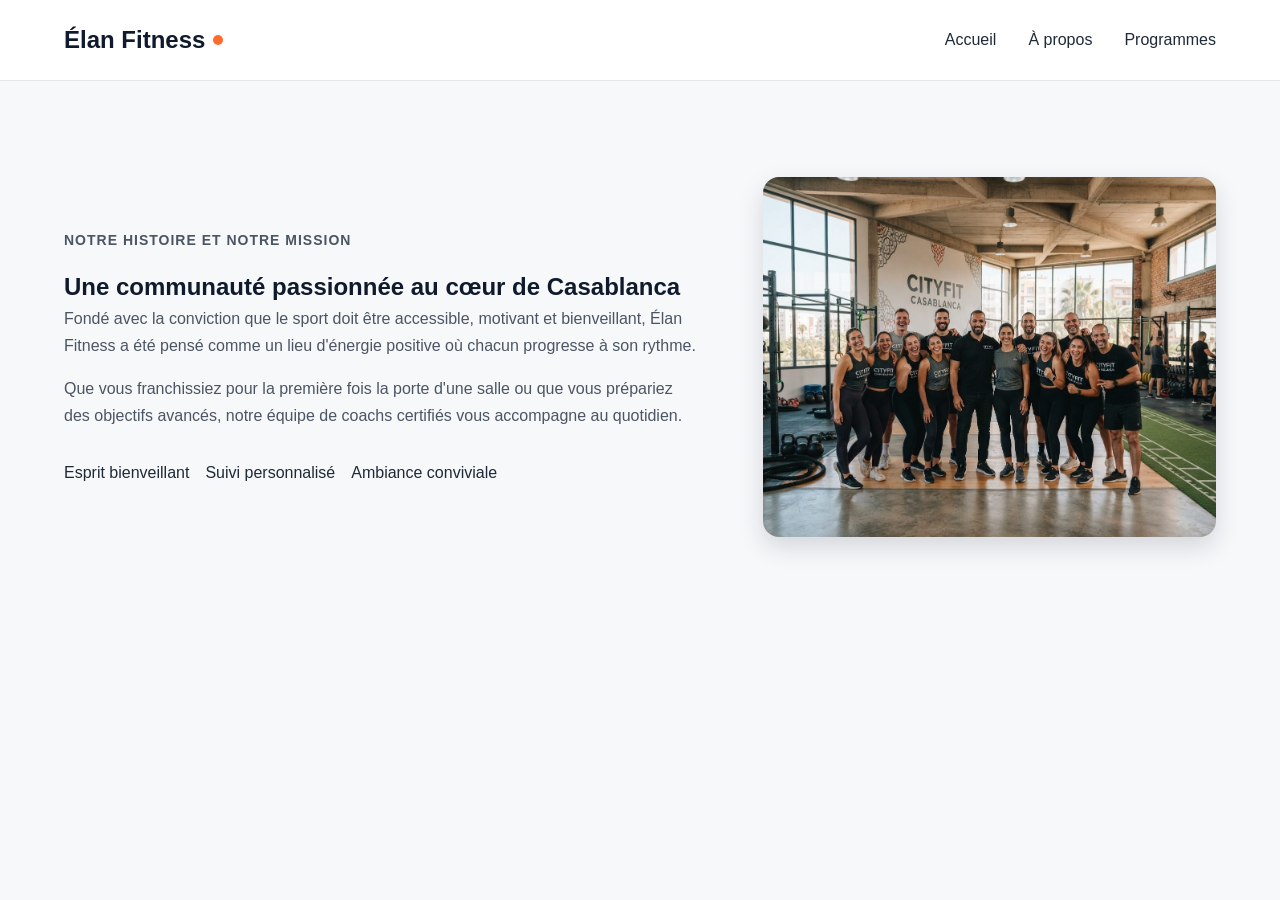
==== apropos.html @ 27ea2ae9 "separation de page a propos de la page accueil" ====
<!DOCTYPE html>
<html lang="en">
<head>
    <meta charset="UTF-8">
    <meta name="viewport" content="width=device-width, initial-scale=1.0">
    <title>A propos</title>
     <link rel="stylesheet" href="style.css">
</head>

<body>
    <header class="en-tete">
  <div class="conteneur en-tete-contenu">

    <a href="index.html" class="logo">Élan Fitness</a>

    <nav>
      <ul class="menu">
        <li><a href="index.html">Accueil</a></li>
        <li><a href="apropos.html">À propos</a></li>
        <li><a href="programmes.html">Programmes</a></li>
      </ul>
    </nav>

  </div>
</header>

<main>

  <section class="section">
    <div class="conteneur apropos-contenu">

      <div class="apropos-texte">

        <p class="sur-titre">Notre histoire et notre mission</p>

        <h1>Une communauté passionnée au cœur de Casablanca</h1>

        <p>
          Fondé avec la conviction que le sport doit être accessible,
          motivant et bienveillant, Élan Fitness a été pensé comme un
          lieu d'énergie positive où chacun progresse à son rythme.
        </p>

        <p>
          Que vous franchissiez pour la première fois la porte d'une salle
          ou que vous prépariez des objectifs avancés, notre équipe de
          coachs certifiés vous accompagne au quotidien.
        </p>

        <ul class="valeurs">
          <li>Esprit bienveillant</li>
          <li>Suivi personnalisé</li>
          <li>Ambiance conviviale</li>
        </ul>

      </div>

      <img
        class="apropos-image"
        src="img/equipe.jpg"
        alt="L'équipe de coachs d'Élan Fitness"
      >

    </div>
  </section>

</main>
</body>
</html>
---- style.css ----
* {
  box-sizing: border-box;
  margin: 0;
  padding: 0;
}

html {
  scroll-behavior: smooth;
}

body {
  font-family: 'Inter', Arial, sans-serif;
  font-size: 16px;
  line-height: 1.5;
  color: #1F2937;
  background-color: #F7F8FA;
}

h1, h2, h3, h4 {
  font-family: 'Poppins', Arial, sans-serif;
  color: #0F1B2D;
}

a {
  color: inherit;
  text-decoration: none;
}

ul {
  list-style: none;
}

img {
  display: block;
  max-width: 100%;
}

a:focus-visible,
button:focus-visible {
  outline: 3px solid #FF6B2C;
  outline-offset: 2px;
}

.conteneur {
  width: 100%;
  max-width: 1200px;
  margin: 0 auto;
  padding: 0 24px;
}

.section {
  padding: 96px 0;
}

.section-blanche {
  background-color: #FFFFFF;
  border-top: 1px solid #E5E7EB;
  border-bottom: 1px solid #E5E7EB;
}

.section-titre {
  max-width: 640px;
  margin: 0 auto 64px;
  text-align: center;
}

.section-titre h2 {
  font-size: 32px;
  margin-bottom: 16px;
}

.section-titre h3 {
  font-size: 26px;
  margin-bottom: 12px;
}

.section-titre p {
  color: #4B5563;
}

.sur-titre {
  font-size: 14px;
  font-weight: 600;
  color: #FF6B2C;
  text-transform: uppercase;
  letter-spacing: 1px;
  margin-bottom: 12px;
}

.bouton {
  display: inline-block;
  padding: 14px 28px;
  border-radius: 8px;
  font-size: 16px;
  font-weight: 600;
  text-align: center;
  cursor: pointer;
}

.bouton-principal {
  background-color: #FF6B2C;
  border: 1px solid #FF6B2C;
  color: #FFFFFF;
}

.bouton-principal:hover {
  background-color: #F05817;
}

.bouton-secondaire {
  background-color: #FFFFFF;
  border: 1px solid #0F1B2D;
  color: #0F1B2D;
}

.bouton-secondaire:hover {
  background-color: #F3F4F6;
}

.cartes {
  display: flex;
  gap: 24px;
}

.carte {
  flex: 1;
  background-color: #FFFFFF;
  border: 1px solid #E5E7EB;
  border-radius: 12px;
  box-shadow: 0 1px 3px rgba(15, 27, 45, 0.08);
}

.icone {
  width: 48px;
  height: 48px;
  background-color: #FFF0EA;
  border-radius: 8px;
  display: flex;
  align-items: center;
  justify-content: center;
}

.icone img {
  width: 24px;
  height: 24px;
}

.icone-petite {
  width: 32px;
  height: 32px;
  border-radius: 50%;
}

.icone-petite img {
  width: 16px;
  height: 16px;
}

.en-tete {
  position: sticky;
  top: 0;
  z-index: 10;
  background-color: #FFFFFF;
  border-bottom: 1px solid #E5E7EB;
}

.en-tete-contenu {
  height: 80px;
  display: flex;
  align-items: center;
  justify-content: space-between;
}

.logo {
  display: flex;
  align-items: center;
  font-family: 'Poppins', Arial, sans-serif;
  font-size: 24px;
  font-weight: 700;
  color: #0F1B2D;
}

.logo::after {
  content: "";
  width: 10px;
  height: 10px;
  margin-left: 8px;
  background-color: #FF6B2C;
  border-radius: 50%;
}

.menu {
  display: flex;
  gap: 32px;
}

.menu a {
  font-weight: 500;
  padding-bottom: 4px;
  border-bottom: 2px solid transparent;
}

.menu a:hover {
  color: #FF6B2C;
}

.menu .lien-actif {
  color: #FF6B2C;
  font-weight: 600;
  border-bottom-color: #FF6B2C;
}

.hero {
  padding: 64px 0 96px;
}

.hero-contenu {
  display: flex;
  align-items: center;
  gap: 32px;
}

.hero-texte {
  flex: 7;
}

.hero-texte h1 {
  font-size: 48px;
  font-weight: 800;
  line-height: 1.2;
  margin-bottom: 24px;
}

.hero-description {
  max-width: 520px;
  font-size: 18px;
  line-height: 1.6;
  color: #4B5563;
  margin-bottom: 32px;
}

.boutons {
  display: flex;
  flex-wrap: wrap;
  gap: 16px;
}

.hero-image {
  flex: 5;
  min-width: 0;
  height: 400px;
  object-fit: cover;
  border-radius: 16px;
  border: 1px solid #E5E7EB;
  box-shadow: 0 10px 25px rgba(15, 27, 45, 0.15);
}

.chiffres {
  display: flex;
  margin-top: 64px;
  padding: 32px;
  background-color: #FFFFFF;
  border: 1px solid #E5E7EB;
  border-radius: 12px;
  box-shadow: 0 1px 3px rgba(15, 27, 45, 0.08);
}

.chiffre {
  flex: 1;
  text-align: center;
  font-weight: 500;
  color: #0F1B2D;
}

.chiffre + .chiffre {
  border-left: 1px solid #E5E7EB;
}

.chiffre-nombre {
  font-family: 'Poppins', Arial, sans-serif;
  font-size: 36px;
  font-weight: 800;
  color: #FF6B2C;
}

.carte-avantage {
  padding: 24px;
  background-color: #F7F8FA;
  box-shadow: none;
}

.carte-avantage .icone {
  margin-bottom: 20px;
}

.carte-avantage h3 {
  font-size: 20px;
  margin-bottom: 8px;
}

.carte-avantage p {
  color: #4B5563;
  line-height: 1.6;
}

.apropos-contenu {
  display: flex;
  align-items: center;
  gap: 64px;
}

.apropos-texte {
  flex: 7;
}

.apropos-texte h2 {
  font-size: 36px;
  line-height: 1.2;
  margin-bottom: 20px;
}

.apropos-texte p {
  color: #4B5563;
  line-height: 1.7;
  margin-bottom: 16px;
}

.valeurs {
  display: flex;
  gap: 16px;
  margin-top: 32px;
}

.valeur {
  flex: 1;
  display: flex;
  align-items: center;
  gap: 12px;
  padding: 12px 16px;
  background-color: #FFFFFF;
  border: 1px solid #E5E7EB;
  border-radius: 12px;
  font-family: 'Poppins', Arial, sans-serif;
  font-size: 14px;
  font-weight: 600;
  color: #0F1B2D;
}

.apropos-image {
  flex: 5;
  min-width: 0;
  height: 360px;
  object-fit: cover;
  border-radius: 16px;
  box-shadow: 0 10px 25px rgba(15, 27, 45, 0.15);
}

.carte-programme {
  display: flex;
  flex-direction: column;
  overflow: hidden;
}

.carte-programme > img {
  width: 100%;
  height: 200px;
  object-fit: cover;
}

.programme-corps {
  flex: 1;
  display: flex;
  flex-direction: column;
  padding: 20px;
}

.programme-corps h3 {
  font-size: 20px;
  margin-bottom: 8px;
}

.programme-corps p {
  font-size: 15px;
  color: #4B5563;
}

.etiquette {
  align-self: flex-start;
  padding: 4px 10px;
  margin-bottom: 12px;
  border-radius: 6px;
  font-size: 12px;
  font-weight: 600;
}

.etiquette-orange {
  background-color: #FFEDE5;
  color: #C2410C;
}

.etiquette-bleue {
  background-color: #DBEAFE;
  color: #1D4ED8;
}

.etiquette-verte {
  background-color: #D1FAE5;
  color: #047857;
}

.programme-corps .duree {
  display: flex;
  align-items: center;
  gap: 8px;
  margin-top: auto;
  padding-top: 16px;
  border-top: 1px solid #E5E7EB;
  font-size: 13px;
  font-weight: 600;
  color: #0F1B2D;
}

.programme-corps h3 + p {
  margin-bottom: 16px;
}

.duree img {
  width: 16px;
  height: 16px;
}

.formules {
  margin-top: 96px;
}

.formule {
  position: relative;
  display: flex;
  flex-direction: column;
  padding: 28px;
}

.formule h4 {
  font-size: 20px;
}

.prix {
  margin: 8px 0 16px;
  font-family: 'Poppins', Arial, sans-serif;
  font-size: 30px;
  font-weight: 800;
  color: #FF6B2C;
}

.prix span {
  font-family: 'Inter', Arial, sans-serif;
  font-size: 16px;
  font-weight: 500;
  color: #4B5563;
}

.prix-note {
  margin: -8px 0 16px;
  font-size: 13px;
  color: #4B5563;
}

.formule-liste {
  flex: 1;
  margin-bottom: 24px;
}

.formule-liste li {
  padding-left: 28px;
  margin-bottom: 12px;
  font-size: 15px;
  background-image: url('img/icone-check.svg');
  background-repeat: no-repeat;
  background-position: left center;
  background-size: 16px;
}

.formule .bouton {
  display: block;
}

.formule-populaire {
  border: 2px solid #FF6B2C;
  box-shadow: 0 10px 25px rgba(255, 107, 44, 0.2);
}

.badge-populaire {
  position: absolute;
  top: -14px;
  left: 50%;
  transform: translateX(-50%);
  padding: 4px 14px;
  background-color: #FF6B2C;
  border-radius: 999px;
  font-size: 12px;
  font-weight: 700;
  text-transform: uppercase;
  color: #FFFFFF;
}

.pied-de-page {
  padding: 48px 0 32px;
  background-color: #0F1B2D;
  color: #FFFFFF;
}

.pied-haut {
  display: flex;
  justify-content: space-between;
  align-items: flex-start;
  padding-bottom: 32px;
  border-bottom: 1px solid rgba(255, 255, 255, 0.15);
}

.logo-clair {
  color: #FFFFFF;
}

.slogan {
  margin-top: 8px;
  font-size: 14px;
  font-style: italic;
  color: #CBD5E1;
}

.menu-pied {
  gap: 24px;
}

.menu-pied a {
  font-size: 14px;
  font-weight: 400;
  color: #E2E8F0;
}

.pied-bas {
  display: flex;
  justify-content: space-between;
  margin-top: 24px;
  font-size: 13px;
  color: #94A3B8;
}
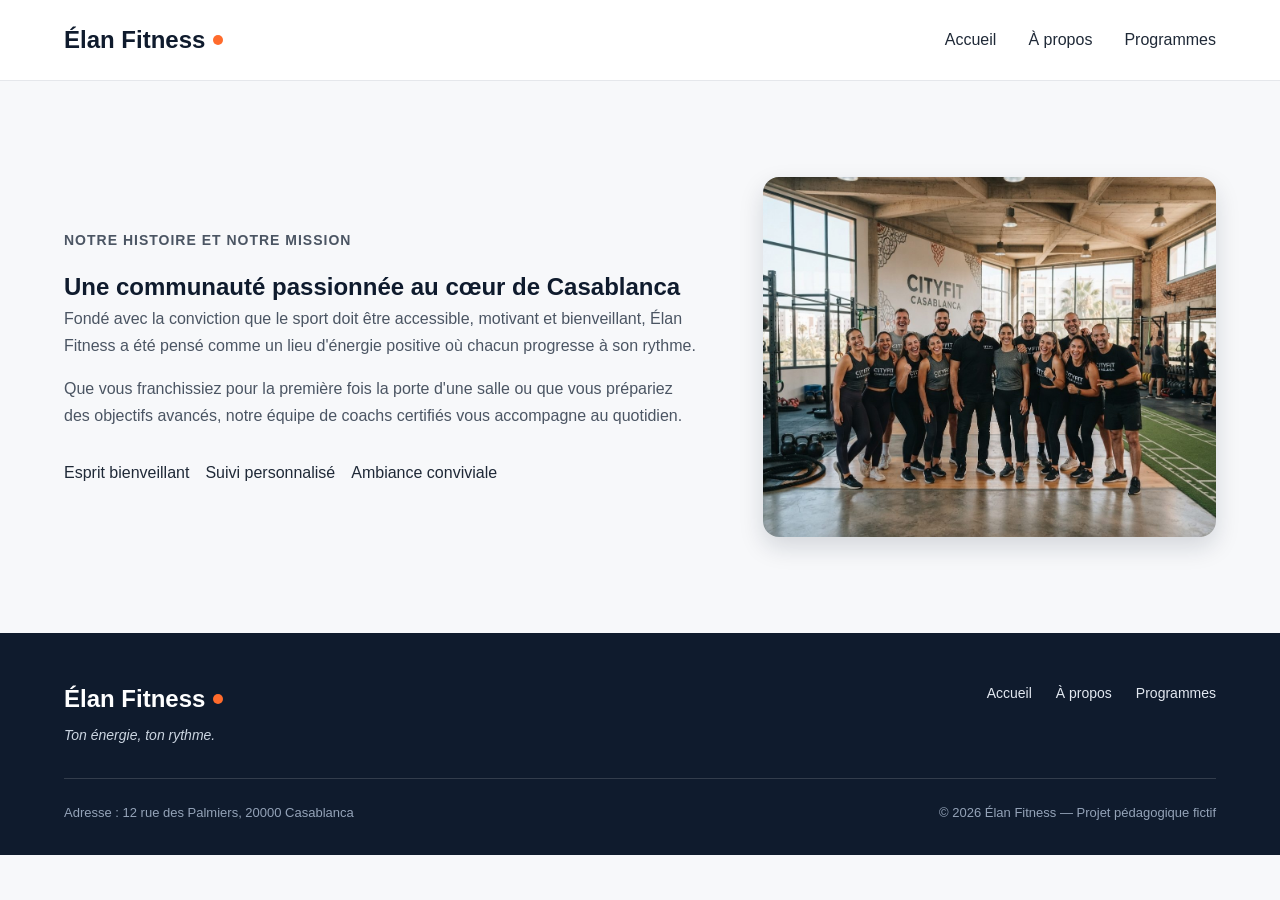
==== commit 68f8f8d3: "separation de page programme et ajouter footer a la page a propos" ====
--- a/apropos.html
+++ b/apropos.html
@@ -17,7 +17,7 @@
       <ul class="menu">
         <li><a href="index.html">Accueil</a></li>
         <li><a href="apropos.html">À propos</a></li>
-        <li><a href="programmes.html">Programmes</a></li>
+        <li><a href="programme.html">Programmes</a></li>
       </ul>
     </nav>
 
@@ -65,5 +65,31 @@
   </section>
 
 </main>
+<footer class="pied-de-page">
+    <div class="conteneur">
+
+      <div class="pied-haut">
+        <div>
+          <p class="logo logo-clair">Élan Fitness</p>
+          <p class="slogan">Ton énergie, ton rythme.</p>
+        </div>
+
+        <nav aria-label="Navigation du pied de page">
+          <ul class="menu menu-pied">
+           <li><a href="index.html">Accueil</a></li>
+        <li><a href="apropos.html">À propos</a></li>
+        <li><a href="programme.html">Programmes</a></li>
+          </ul>
+        </nav>
+      </div>
+
+      <div class="pied-bas">
+        <p>Adresse : 12 rue des Palmiers, 20000 Casablanca</p>
+        <p>&copy; 2026 Élan Fitness — Projet pédagogique fictif</p>
+      </div>
+
+    </div>
+  </footer>
+
 </body>
 </html>
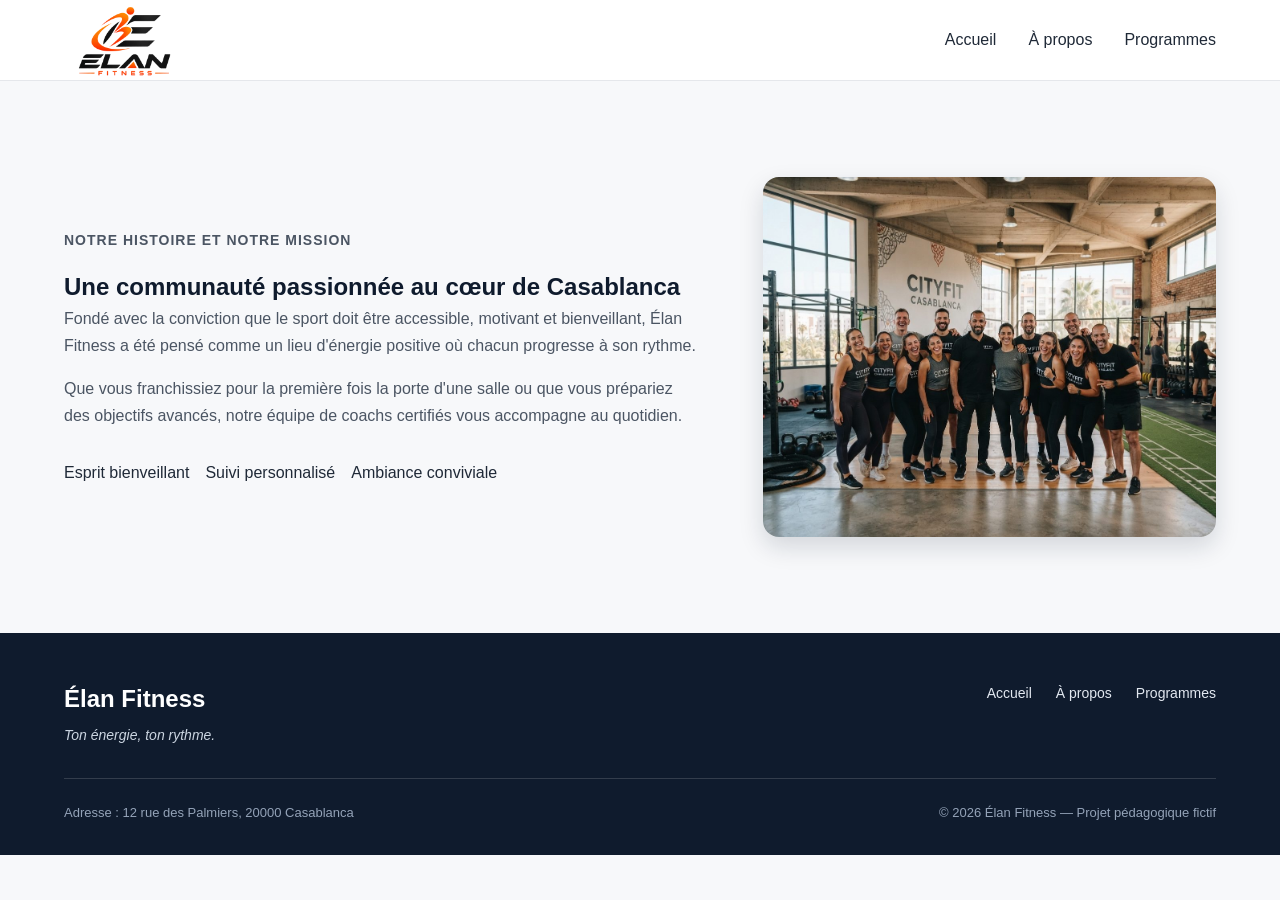
==== commit 3bc58cde: "ajouter logo" ====
--- a/apropos.html
+++ b/apropos.html
@@ -11,7 +11,9 @@
     <header class="en-tete">
   <div class="conteneur en-tete-contenu">
 
-    <a href="index.html" class="logo">Élan Fitness</a>
+    <a href="index.html" class="logo">
+        <img src="img/logo.png" alt="Élan Fitness"> 
+    </a>
 
     <nav>
       <ul class="menu">
--- a/style.css
+++ b/style.css
@@ -179,14 +179,9 @@
   font-weight: 700;
   color: #0F1B2D;
 }
-
-.logo::after {
-  content: "";
-  width: 10px;
-  height: 10px;
-  margin-left: 8px;
-  background-color: #FF6B2C;
-  border-radius: 50%;
+.logo img {
+  width: 120px;
+  height: auto;
 }
 
 .menu {
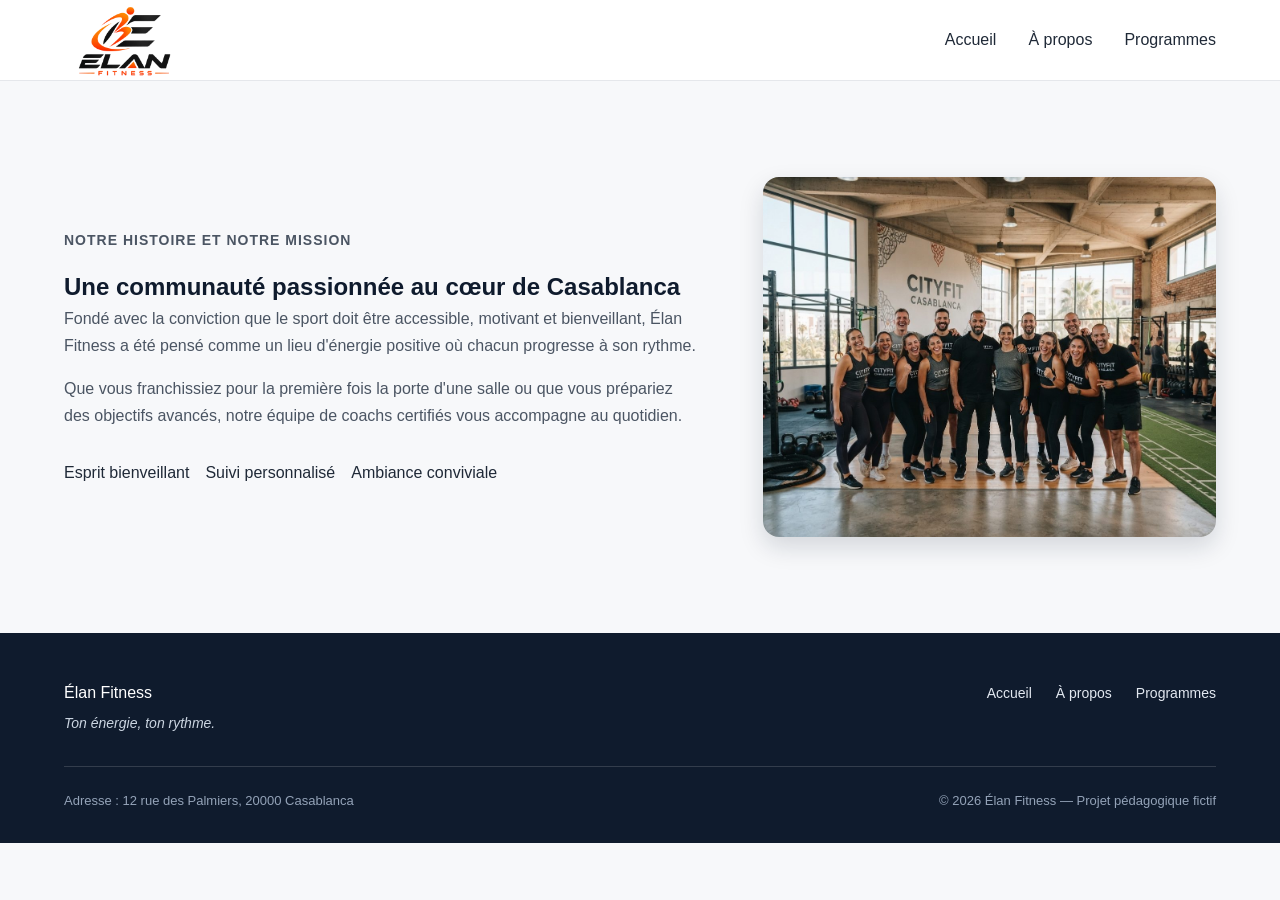
==== commit 073ac90b: "ajouter favicon" ====
--- a/apropos.html
+++ b/apropos.html
@@ -4,6 +4,7 @@
     <meta charset="UTF-8">
     <meta name="viewport" content="width=device-width, initial-scale=1.0">
     <title>A propos</title>
+    <link rel="icon" type="image/png" href="img/favicon.png">
      <link rel="stylesheet" href="style.css">
 </head>
 
--- a/style.css
+++ b/style.css
@@ -171,14 +171,8 @@
   justify-content: space-between;
 }
 
-.logo {
-  display: flex;
-  align-items: center;
-  font-family: 'Poppins', Arial, sans-serif;
-  font-size: 24px;
-  font-weight: 700;
-  color: #0F1B2D;
-}
+
+
 .logo img {
   width: 120px;
   height: auto;
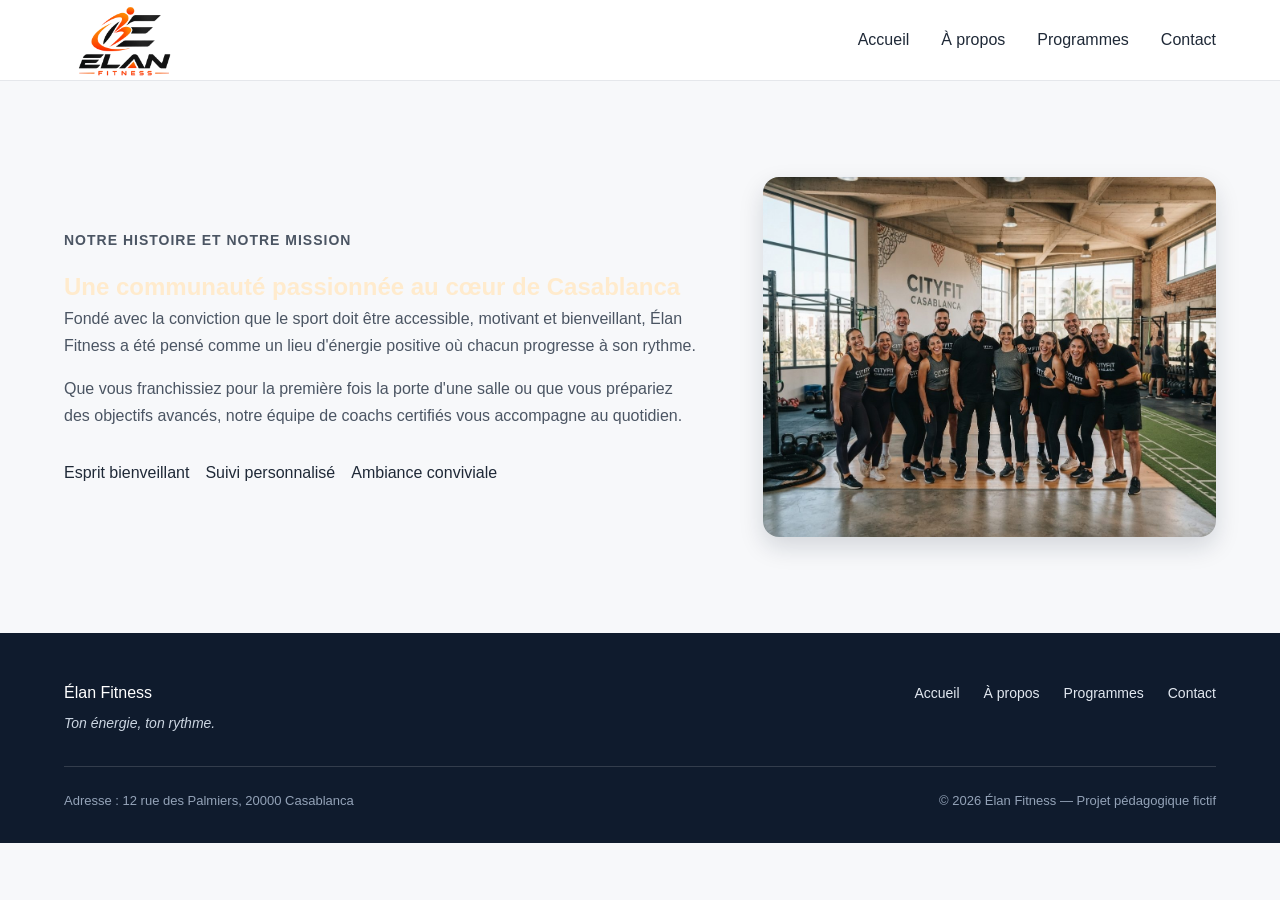
==== commit 28697344: "ajouter contact dans footer" ====
--- a/apropos.html
+++ b/apropos.html
@@ -19,8 +19,9 @@
     <nav>
       <ul class="menu">
         <li><a href="index.html">Accueil</a></li>
-        <li><a href="apropos.html">À propos</a></li>
+        <li><a href="apropos.html" class="actif" >À propos</a></li>
         <li><a href="programme.html">Programmes</a></li>
+        <li><a href="contact.html" >Contact</a></li>
       </ul>
     </nav>
 
@@ -82,6 +83,7 @@
            <li><a href="index.html">Accueil</a></li>
         <li><a href="apropos.html">À propos</a></li>
         <li><a href="programme.html">Programmes</a></li>
+        <li><a href="contact.html">Contact</a></li>
           </ul>
         </nav>
       </div>
--- a/style.css
+++ b/style.css
@@ -16,9 +16,13 @@
   background-color: #F7F8FA;
 }
 
-h1, h2, h3, h4 {
+h2, h3, h4 {
   font-family: 'Poppins', Arial, sans-serif;
   color: #0F1B2D;
+}
+h1 {
+  font-family: 'Poppins', Arial, sans-serif;
+  color:blanchedalmond;
 }
 
 a {
@@ -201,6 +205,7 @@
 
 .hero {
   padding: 64px 0 96px;
+  background-color:black;
 }
 
 .hero-contenu {
@@ -534,3 +539,47 @@
   font-size: 13px;
   color: #94A3B8;
 }
+
+
+
+.contacterform{
+
+  text-align: center;
+  
+ flex-direction: column;
+  display: flex;
+  
+  padding: 24px;
+  background: #ffffff;
+  border: 1px solid #e5e5e5;
+  border-radius: 12px;
+  height: 570px;
+  justify-content: space-between;
+}
+
+#message {
+
+width: 60%;
+
+}
+
+.conteneur-contactus{
+
+  flex-direction: column;
+  display: flex;
+  PADDING: 100PX ;
+
+
+ 
+}
+
+#bottoncontact{
+
+  background-color:  #FF6B2c; 
+    border: 1px solid #FF6B2C;
+    padding: 10px; 
+    border-radius: 12px;
+    padding: 8px;
+     width: 50%;
+   align-items: center;
+}
